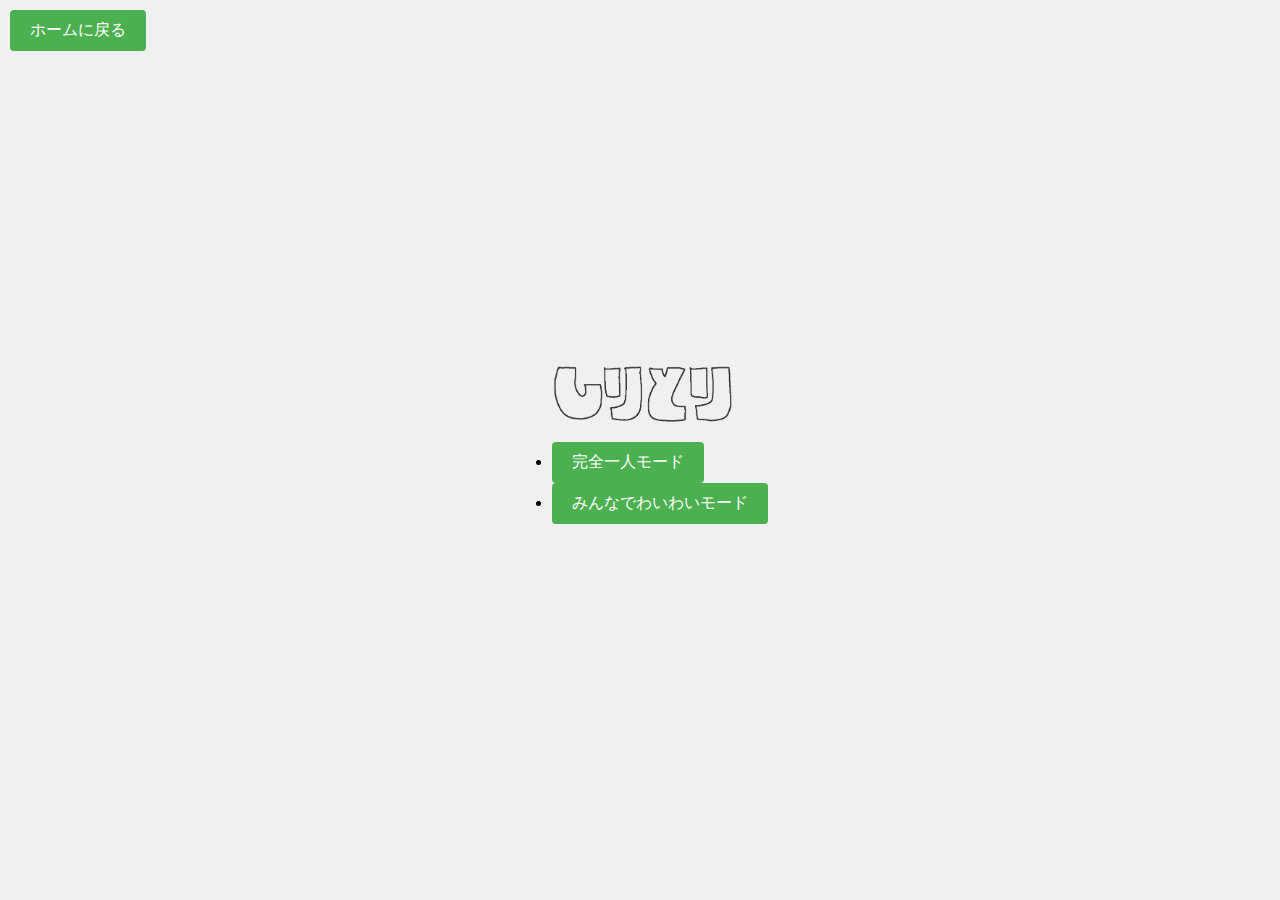
==== public/index.html @ 7ced0061 "optionページを作成" ====
<!DOCTYPE html>
<html lang="ja">
<head>
  <meta charset="UTF-8">
  <link rel="stylesheet" href="styles.css">
  <title>しりとりゲーム</title>
</head>
<body>
  <img src="image/title.png" alt="title" style="width: 200px;">
  <ul>
    <li><button onclick="location.href='option.html?mode=singleplayer'">完全一人モード</button></li>
    <li><button onclick="location.href='option.html?mode=multiplayer'">みんなでわいわいモード</button></li>
  </ul>
  <button onclick="location.href='TapToStart.html'" class="home-button">ホームに戻る</button>
  <script>
    window.onbeforeunload = function() {
      fetch('/clearWordHistory', { method: 'POST' });
    };
  </script>
</body>
</html>
---- public/styles.css ----
body {
    font-family: Arial, sans-serif;
    background-color: #f0f0f0;
    margin: 0;
    padding: 0;
    display: flex;
    flex-direction: column;
    align-items: center;
    justify-content: center;
    height: 100vh;
  }
  
  h1 {
    color: #333;
  }
  
  #previousWord {
    font-size: 1.5em;
    margin-bottom: 20px;
    color: #555;
  }
  
  input[type="text"] {
    font-size: 1em;
    padding: 10px;
    margin-bottom: 10px;
    width: 200px;
    border: 1px solid #ccc;
    border-radius: 4px;
  }
  
  button {
    font-size: 1em;
    padding: 10px 20px;
    background-color: #4CAF50;
    color: white;
    border: none;
    border-radius: 4px;
    cursor: pointer;
  }
  
  button:hover {
    background-color: #45a049;
  }
  
  .home-button {
    position: fixed;
    top: 10px;
    left: 10px;
    z-index: 9999;
  }
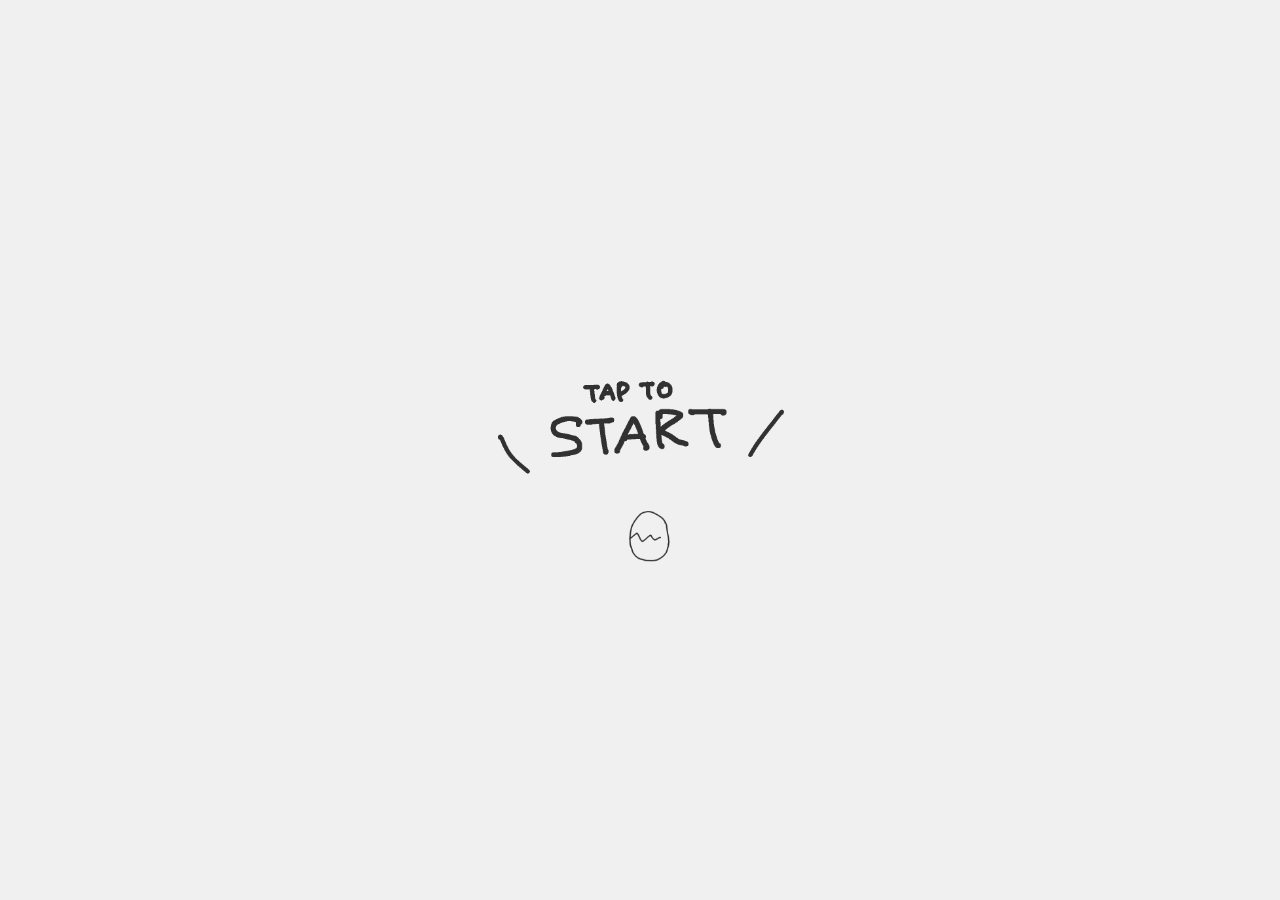
==== commit 3404a55a: "ふつうのしりとり" ====
--- a/public/index.html
+++ b/public/index.html
@@ -8,16 +8,18 @@
 <body>
   <img src="image/title.png" alt="title" style="width: 200px;">
   <ul>
-    <li><button onclick="location.href='option.html?mode=singleplayer'">完全一人モード</button></li>
-    <li><button onclick="location.href='option.html?mode=multiplayer'">みんなでわいわいモード</button></li>
+    <button onclick="location.href='singleplayer.html'">完全一人モード</button>
+    <button onclick="location.href='multiplayer.html'">みんなでわいわいモード</button>
   </ul>
   <button onclick="location.href='TapToStart.html'" class="home-button">ホームに戻る</button>
   <script>
-    window.onbeforeunload = function() {
-      fetch('/clearWordHistory', { method: 'POST' });
+    window.onload = function() {
+      if (!sessionStorage.getItem('visited')) {
+        sessionStorage.setItem('visited', 'true');
+        window.location.href = 'TapToStart.html';
+      }
     };
   </script>
 </body>
 </html>
 
-
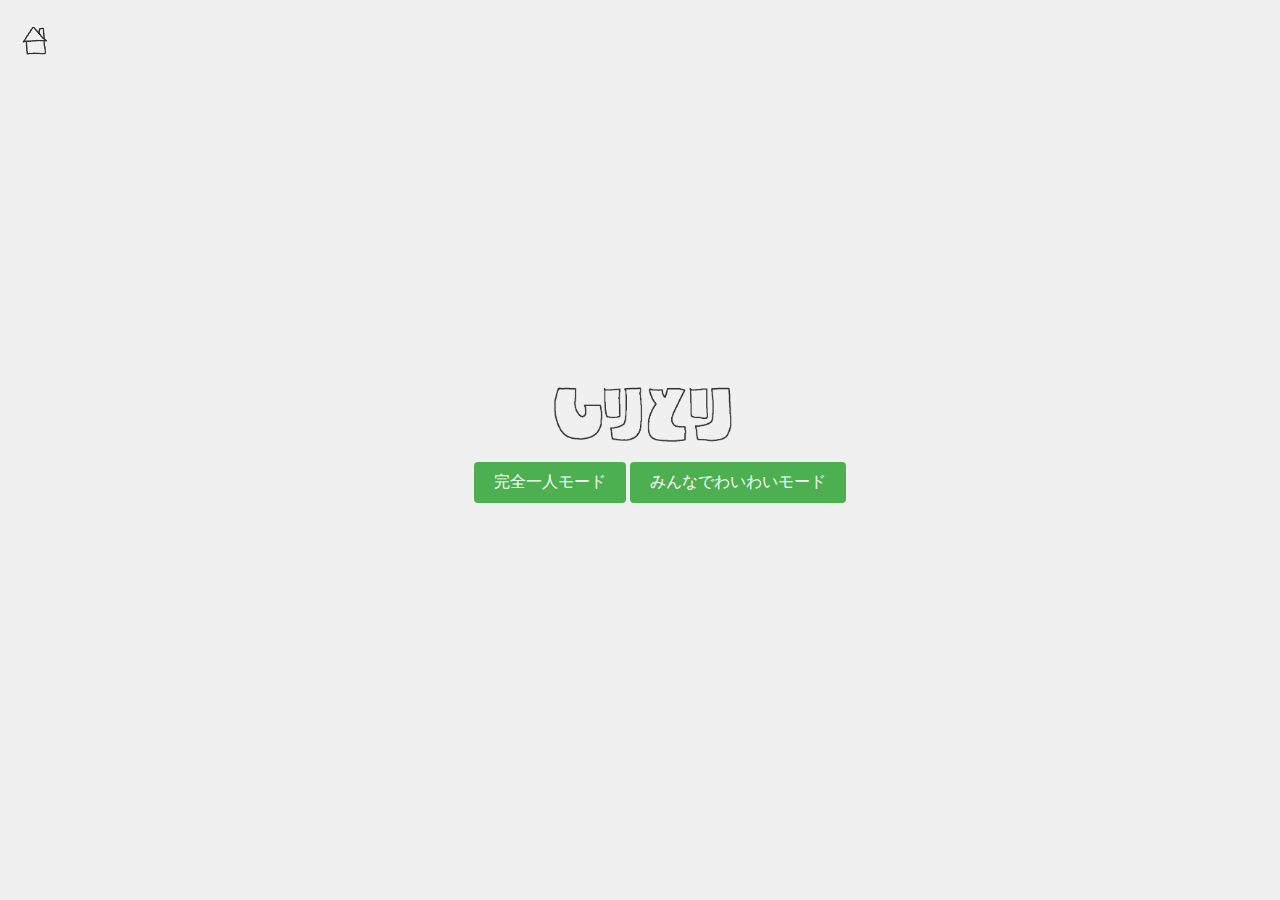
==== commit e0c6e473: "結果ページとホームボタン" ====
--- a/public/index.html
+++ b/public/index.html
@@ -11,15 +11,20 @@
     <button onclick="location.href='singleplayer.html'">完全一人モード</button>
     <button onclick="location.href='multiplayer.html'">みんなでわいわいモード</button>
   </ul>
-  <button onclick="location.href='TapToStart.html'" class="home-button">ホームに戻る</button>
+  <a href="TapToStart.html" onclick="clearWordHistory()" class="home-button">
+    <img src="image/home.png" alt="home" style="width: 50px;" id="homeButtonImage">
+  </a>
   <script>
-    window.onload = function() {
-      if (!sessionStorage.getItem('visited')) {
-        sessionStorage.setItem('visited', 'true');
-        window.location.href = 'TapToStart.html';
-      }
-    };
+    function clearWordHistory() {
+      fetch("/clearWordHistory", { method: "POST" });
+    }
+
+    document.querySelector(".home-button").addEventListener("click", function() {
+      document.getElementById("homeButtonImage").src = "image/home-smoke.png";
+      setTimeout(function() {
+        window.location.href = "TapToStart.html";
+      }, 1000); // 1秒後にリダイレクト
+    });
   </script>
 </body>
 </html>
-
